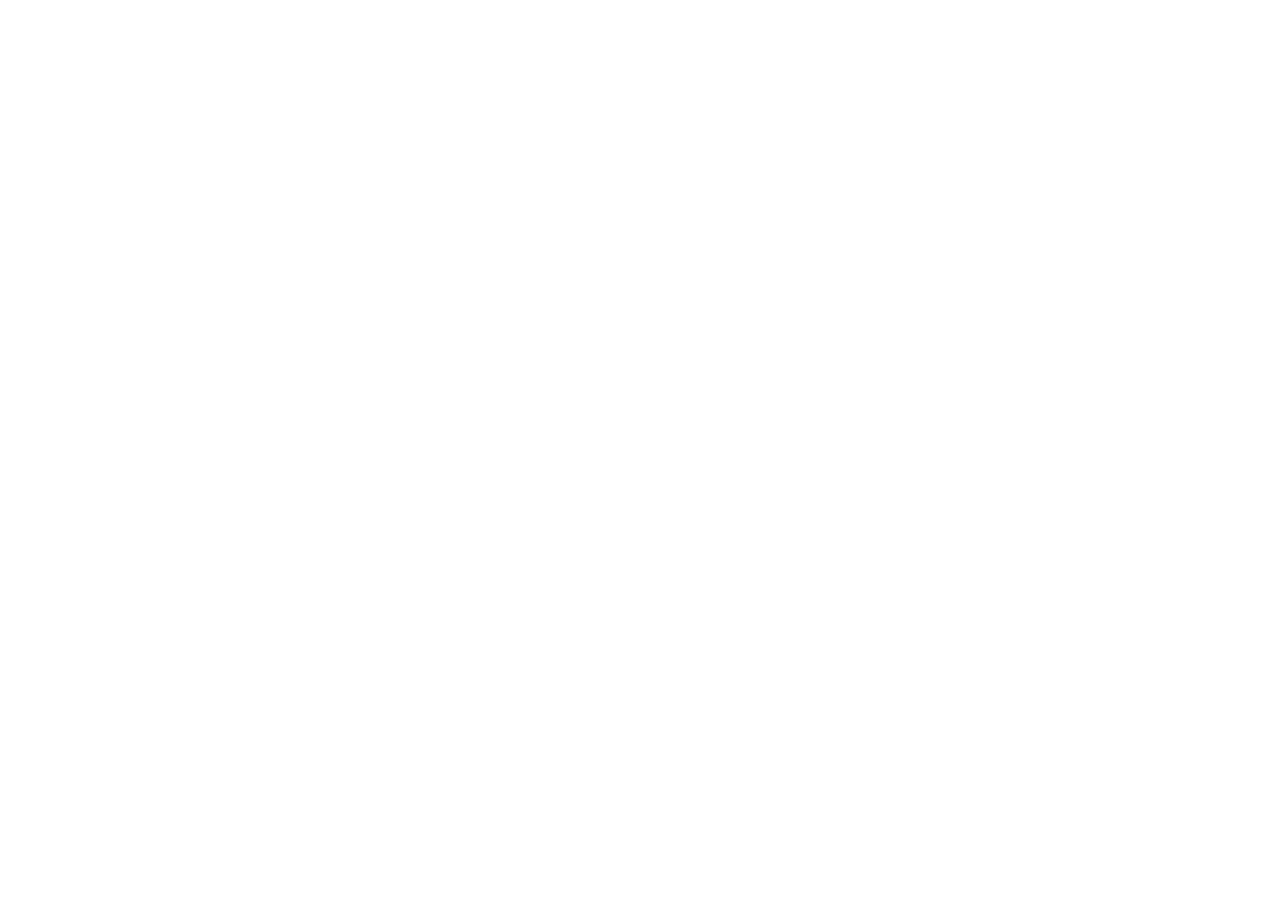
==== login.html @ 8f9b2f7a "init project" ====
<!DOCTYPE html>
<html lang="en">
<head>
    <meta charset="UTF-8">
    <meta http-equiv="X-UA-Compatible" content="IE=edge">
    <meta name="viewport" content="width=device-width, initial-scale=1.0">
    <title>Document</title>
</head>
<body>
    
</body>
</html>
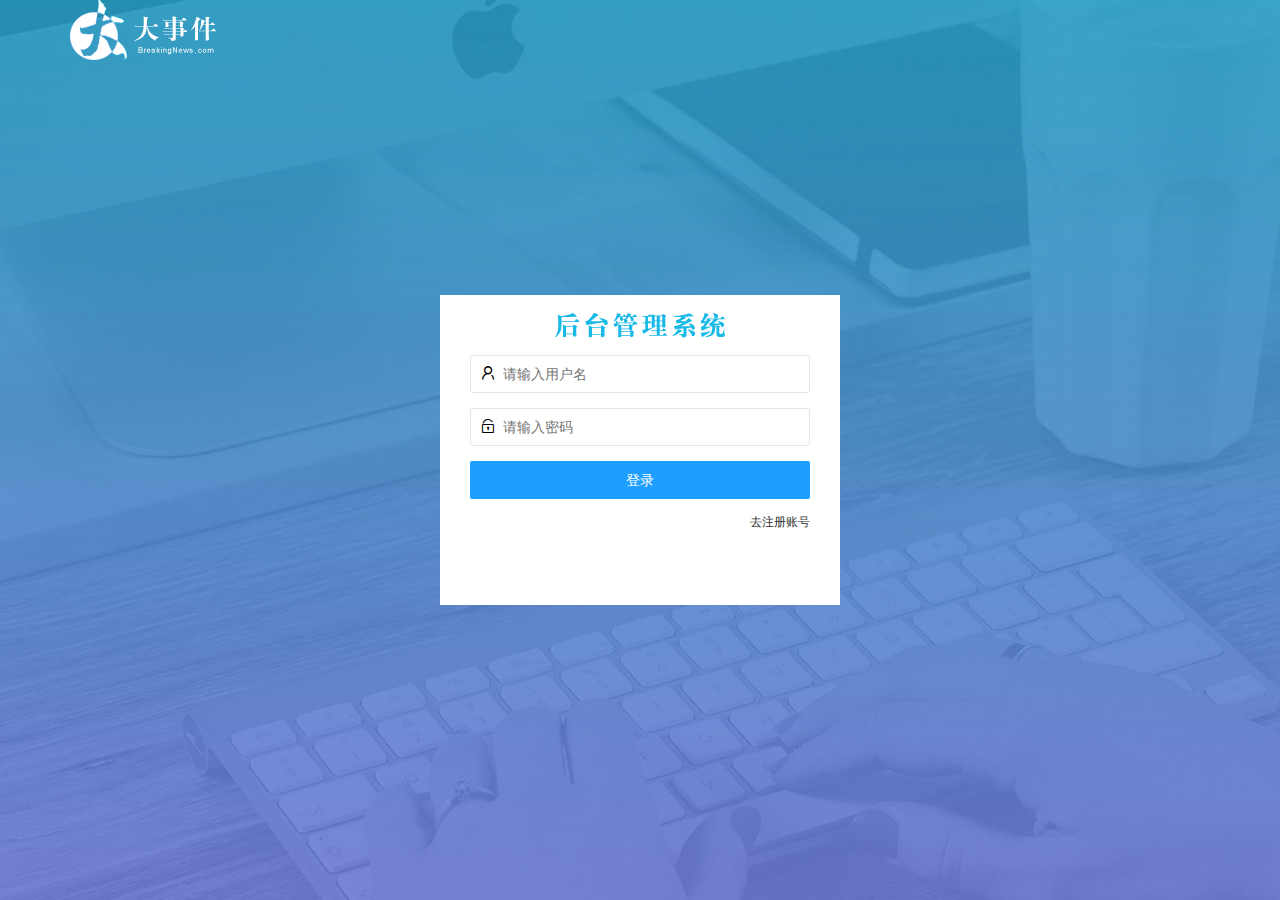
==== commit 454266f5: "完成了登录和注册功能的开发" ====
--- a/login.html
+++ b/login.html
@@ -4,9 +4,84 @@
     <meta charset="UTF-8">
     <meta http-equiv="X-UA-Compatible" content="IE=edge">
     <meta name="viewport" content="width=device-width, initial-scale=1.0">
-    <title>Document</title>
+    <title>大事件-登录/注册</title>
+    <!-- 导入 leyui 样式 -->
+    <link rel="stylesheet" href="./assets/lib/layui/css/layui.css">
+    <!-- 导入自己的样式 -->
+    <link rel="stylesheet" href="./assets/css/login.css">
 </head>
 <body>
-    
+    <!-- 头部的 logo 区域  -->
+    <div class="layui-main">
+        <img src="./assets/images/logo.png" alt="">
+    </div>
+
+    <!-- 登录注册区域 -->
+    <div class="loginAddRegBox">
+        <div class="title-box"></div>
+         <!-- 登录的 div -->
+         <div class="login-box">
+            <!-- 登录的表单 -->   
+            <form class="layui-form" id="form_login">
+                <!-- 用户名 -->
+                <div class="layui-form-item">
+                    <i class="layui-icon layui-icon-username"></i>
+                    <input type="text" name="username" required  lay-verify="required" placeholder="请输入用户名" autocomplete="off" class="layui-input">
+                </div>
+                <!-- 密码 -->
+                <div class="layui-form-item">
+                    <i class="layui-icon layui-icon-password"></i>
+                    <input type="password" name="password" required  lay-verify="required|pwd" placeholder="请输入密码" autocomplete="off" class="layui-input">
+                </div>
+                <!-- 提交按钮 -->
+                <!-- 注意：表单提交按钮和普通按钮的区别就是 lay-submit 这个属性-->
+                <div class="layui-form-item">
+                    <button class="layui-btn layui-btn-fluid layui-btn-normal" lay-submit>登录</button>
+                </div>
+                <div class="layui-form-item links">
+                    <a href="javascript:;"  id="link_reg">去注册账号</a>
+                </div>
+            </form>    
+        </div>
+        <!-- 注册的 div -->
+        <div class="reg-box">
+            <!-- 注册的表单 -->
+            <form class="layui-form" id="form_reg">
+                <!-- 用户名 -->
+                <div class="layui-form-item">
+                    <i class="layui-icon layui-icon-username"></i>
+                    <input type="text" name="username" required  lay-verify="required" placeholder="请输入用户名" autocomplete="off" class="layui-input">
+                </div>
+                <!-- 密码 -->
+                <div class="layui-form-item">
+                    <i class="layui-icon layui-icon-password"></i>
+                    <input type="password" name="password" required  lay-verify="required|pwd" placeholder="请输入密码" autocomplete="off" class="layui-input">
+                </div>
+                <!-- 密码确认 -->
+                <div class="layui-form-item">
+                    <i class="layui-icon layui-icon-password"></i>
+                    <input type="password" name="repassword" required  lay-verify="required|pwd|repwd" placeholder="再次输入密码" autocomplete="off" class="layui-input">
+                </div>
+                <!-- 提交按钮 -->
+                <!-- 注意：表单提交按钮和普通按钮的区别就是 lay-submit 这个属性-->
+                <div class="layui-form-item">
+                    <button class="layui-btn layui-btn-fluid layui-btn-normal" lay-submit>注册</button>
+                </div>
+                <div class="layui-form-item links">
+                    <a href="javascript:;"  id="link_login">去登录</a>
+                </div>
+            </form>    
+            
+        </div>
+    </div>
+
+    <!-- 导入 layui 的 js 样式 -->
+    <script src="./assets/lib/layui/layui.all.js"></script>
+    <!-- 导入 jQuery 样式 -->
+    <script src="./assets/lib/jquery.js"></script>
+    <!-- 导入自己封装的 baseApi.js  -->
+    <script src="./assets/js/baseApi.js"></script>
+    <!-- 导入自己的样式 -->
+    <script src="./assets/js/login.js"></script>
 </body>
 </html>--- a/assets/lib/layui/css/layui.css
+++ b/assets/lib/layui/css/layui.css
@@ -0,0 +1,2 @@
+/** layui-v2.5.5 MIT License By https://www.layui.com */
+ .layui-inline,img{display:inline-block;vertical-align:middle}h1,h2,h3,h4,h5,h6{font-weight:400}.layui-edge,.layui-header,.layui-inline,.layui-main{position:relative}.layui-body,.layui-edge,.layui-elip{overflow:hidden}.layui-btn,.layui-edge,.layui-inline,img{vertical-align:middle}.layui-btn,.layui-disabled,.layui-icon,.layui-unselect{-moz-user-select:none;-webkit-user-select:none;-ms-user-select:none}.layui-elip,.layui-form-checkbox span,.layui-form-pane .layui-form-label{text-overflow:ellipsis;white-space:nowrap}.layui-breadcrumb,.layui-tree-btnGroup{visibility:hidden}blockquote,body,button,dd,div,dl,dt,form,h1,h2,h3,h4,h5,h6,input,li,ol,p,pre,td,textarea,th,ul{margin:0;padding:0;-webkit-tap-highlight-color:rgba(0,0,0,0)}a:active,a:hover{outline:0}img{border:none}li{list-style:none}table{border-collapse:collapse;border-spacing:0}h4,h5,h6{font-size:100%}button,input,optgroup,option,select,textarea{font-family:inherit;font-size:inherit;font-style:inherit;font-weight:inherit;outline:0}pre{white-space:pre-wrap;white-space:-moz-pre-wrap;white-space:-pre-wrap;white-space:-o-pre-wrap;word-wrap:break-word}body{line-height:24px;font:14px Helvetica Neue,Helvetica,PingFang SC,Tahoma,Arial,sans-serif}hr{height:1px;margin:10px 0;border:0;clear:both}a{color:#333;text-decoration:none}a:hover{color:#777}a cite{font-style:normal;*cursor:pointer}.layui-border-box,.layui-border-box *{box-sizing:border-box}.layui-box,.layui-box *{box-sizing:content-box}.layui-clear{clear:both;*zoom:1}.layui-clear:after{content:'\20';clear:both;*zoom:1;display:block;height:0}.layui-inline{*display:inline;*zoom:1}.layui-edge{display:inline-block;width:0;height:0;border-width:6px;border-style:dashed;border-color:transparent}.layui-edge-top{top:-4px;border-bottom-color:#999;border-bottom-style:solid}.layui-edge-right{border-left-color:#999;border-left-style:solid}.layui-edge-bottom{top:2px;border-top-color:#999;border-top-style:solid}.layui-edge-left{border-right-color:#999;border-right-style:solid}.layui-disabled,.layui-disabled:hover{color:#d2d2d2!important;cursor:not-allowed!important}.layui-circle{border-radius:100%}.layui-show{display:block!important}.layui-hide{display:none!important}@font-face{font-family:layui-icon;src:url(../font/iconfont.eot?v=250);src:url(../font/iconfont.eot?v=250#iefix) format('embedded-opentype'),url(../font/iconfont.woff2?v=250) format('woff2'),url(../font/iconfont.woff?v=250) format('woff'),url(../font/iconfont.ttf?v=250) format('truetype'),url(../font/iconfont.svg?v=250#layui-icon) format('svg')}.layui-icon{font-family:layui-icon!important;font-size:16px;font-style:normal;-webkit-font-smoothing:antialiased;-moz-osx-font-smoothing:grayscale}.layui-icon-reply-fill:before{content:"\e611"}.layui-icon-set-fill:before{content:"\e614"}.layui-icon-menu-fill:before{content:"\e60f"}.layui-icon-search:before{content:"\e615"}.layui-icon-share:before{content:"\e641"}.layui-icon-set-sm:before{content:"\e620"}.layui-icon-engine:before{content:"\e628"}.layui-icon-close:before{content:"\1006"}.layui-icon-close-fill:before{content:"\1007"}.layui-icon-chart-screen:before{content:"\e629"}.layui-icon-star:before{content:"\e600"}.layui-icon-circle-dot:before{content:"\e617"}.layui-icon-chat:before{content:"\e606"}.layui-icon-release:before{content:"\e609"}.layui-icon-list:before{content:"\e60a"}.layui-icon-chart:before{content:"\e62c"}.layui-icon-ok-circle:before{content:"\1005"}.layui-icon-layim-theme:before{content:"\e61b"}.layui-icon-table:before{content:"\e62d"}.layui-icon-right:before{content:"\e602"}.layui-icon-left:before{content:"\e603"}.layui-icon-cart-simple:before{content:"\e698"}.layui-icon-face-cry:before{content:"\e69c"}.layui-icon-face-smile:before{content:"\e6af"}.layui-icon-survey:before{content:"\e6b2"}.layui-icon-tree:before{content:"\e62e"}.layui-icon-upload-circle:before{content:"\e62f"}.layui-icon-add-circle:before{content:"\e61f"}.layui-icon-download-circle:before{content:"\e601"}.layui-icon-templeate-1:before{content:"\e630"}.layui-icon-util:before{content:"\e631"}.layui-icon-face-surprised:before{content:"\e664"}.layui-icon-edit:before{content:"\e642"}.layui-icon-speaker:before{content:"\e645"}.layui-icon-down:before{content:"\e61a"}.layui-icon-file:before{content:"\e621"}.layui-icon-layouts:before{content:"\e632"}.layui-icon-rate-half:before{content:"\e6c9"}.layui-icon-add-circle-fine:before{content:"\e608"}.layui-icon-prev-circle:before{content:"\e633"}.layui-icon-read:before{content:"\e705"}.layui-icon-404:before{content:"\e61c"}.layui-icon-carousel:before{content:"\e634"}.layui-icon-help:before{content:"\e607"}.layui-icon-code-circle:before{content:"\e635"}.layui-icon-water:before{content:"\e636"}.layui-icon-username:before{content:"\e66f"}.layui-icon-find-fill:before{content:"\e670"}.layui-icon-about:before{content:"\e60b"}.layui-icon-location:before{content:"\e715"}.layui-icon-up:before{content:"\e619"}.layui-icon-pause:before{content:"\e651"}.layui-icon-date:before{content:"\e637"}.layui-icon-layim-uploadfile:before{content:"\e61d"}.layui-icon-delete:before{content:"\e640"}.layui-icon-play:before{content:"\e652"}.layui-icon-top:before{content:"\e604"}.layui-icon-friends:before{content:"\e612"}.layui-icon-refresh-3:before{content:"\e9aa"}.layui-icon-ok:before{content:"\e605"}.layui-icon-layer:before{content:"\e638"}.layui-icon-face-smile-fine:before{content:"\e60c"}.layui-icon-dollar:before{content:"\e659"}.layui-icon-group:before{content:"\e613"}.layui-icon-layim-download:before{content:"\e61e"}.layui-icon-picture-fine:before{content:"\e60d"}.layui-icon-link:before{content:"\e64c"}.layui-icon-diamond:before{content:"\e735"}.layui-icon-log:before{content:"\e60e"}.layui-icon-rate-solid:before{content:"\e67a"}.layui-icon-fonts-del:before{content:"\e64f"}.layui-icon-unlink:before{content:"\e64d"}.layui-icon-fonts-clear:before{content:"\e639"}.layui-icon-triangle-r:before{content:"\e623"}.layui-icon-circle:before{content:"\e63f"}.layui-icon-radio:before{content:"\e643"}.layui-icon-align-center:before{content:"\e647"}.layui-icon-align-right:before{content:"\e648"}.layui-icon-align-left:before{content:"\e649"}.layui-icon-loading-1:before{content:"\e63e"}.layui-icon-return:before{content:"\e65c"}.layui-icon-fonts-strong:before{content:"\e62b"}.layui-icon-upload:before{content:"\e67c"}.layui-icon-dialogue:before{content:"\e63a"}.layui-icon-video:before{content:"\e6ed"}.layui-icon-headset:before{content:"\e6fc"}.layui-icon-cellphone-fine:before{content:"\e63b"}.layui-icon-add-1:before{content:"\e654"}.layui-icon-face-smile-b:before{content:"\e650"}.layui-icon-fonts-html:before{content:"\e64b"}.layui-icon-form:before{content:"\e63c"}.layui-icon-cart:before{content:"\e657"}.layui-icon-camera-fill:before{content:"\e65d"}.layui-icon-tabs:before{content:"\e62a"}.layui-icon-fonts-code:before{content:"\e64e"}.layui-icon-fire:before{content:"\e756"}.layui-icon-set:before{content:"\e716"}.layui-icon-fonts-u:before{content:"\e646"}.layui-icon-triangle-d:before{content:"\e625"}.layui-icon-tips:before{content:"\e702"}.layui-icon-picture:before{content:"\e64a"}.layui-icon-more-vertical:before{content:"\e671"}.layui-icon-flag:before{content:"\e66c"}.layui-icon-loading:before{content:"\e63d"}.layui-icon-fonts-i:before{content:"\e644"}.layui-icon-refresh-1:before{content:"\e666"}.layui-icon-rmb:before{content:"\e65e"}.layui-icon-home:before{content:"\e68e"}.layui-icon-user:before{content:"\e770"}.layui-icon-notice:before{content:"\e667"}.layui-icon-login-weibo:before{content:"\e675"}.layui-icon-voice:before{content:"\e688"}.layui-icon-upload-drag:before{content:"\e681"}.layui-icon-login-qq:before{content:"\e676"}.layui-icon-snowflake:before{content:"\e6b1"}.layui-icon-file-b:before{content:"\e655"}.layui-icon-template:before{content:"\e663"}.layui-icon-auz:before{content:"\e672"}.layui-icon-console:before{content:"\e665"}.layui-icon-app:before{content:"\e653"}.layui-icon-prev:before{content:"\e65a"}.layui-icon-website:before{content:"\e7ae"}.layui-icon-next:before{content:"\e65b"}.layui-icon-component:before{content:"\e857"}.layui-icon-more:before{content:"\e65f"}.layui-icon-login-wechat:before{content:"\e677"}.layui-icon-shrink-right:before{content:"\e668"}.layui-icon-spread-left:before{content:"\e66b"}.layui-icon-camera:before{content:"\e660"}.layui-icon-note:before{content:"\e66e"}.layui-icon-refresh:before{content:"\e669"}.layui-icon-female:before{content:"\e661"}.layui-icon-male:before{content:"\e662"}.layui-icon-password:before{content:"\e673"}.layui-icon-senior:before{content:"\e674"}.layui-icon-theme:before{content:"\e66a"}.layui-icon-tread:before{content:"\e6c5"}.layui-icon-praise:before{content:"\e6c6"}.layui-icon-star-fill:before{content:"\e658"}.layui-icon-rate:before{content:"\e67b"}.layui-icon-template-1:before{content:"\e656"}.layui-icon-vercode:before{content:"\e679"}.layui-icon-cellphone:before{content:"\e678"}.layui-icon-screen-full:before{content:"\e622"}.layui-icon-screen-restore:before{content:"\e758"}.layui-icon-cols:before{content:"\e610"}.layui-icon-export:before{content:"\e67d"}.layui-icon-print:before{content:"\e66d"}.layui-icon-slider:before{content:"\e714"}.layui-icon-addition:before{content:"\e624"}.layui-icon-subtraction:before{content:"\e67e"}.layui-icon-service:before{content:"\e626"}.layui-icon-transfer:before{content:"\e691"}.layui-main{width:1140px;margin:0 auto}.layui-header{z-index:1000;height:60px}.layui-header a:hover{transition:all .5s;-webkit-transition:all .5s}.layui-side{position:fixed;left:0;top:0;bottom:0;z-index:999;width:200px;overflow-x:hidden}.layui-side-scroll{position:relative;width:220px;height:100%;overflow-x:hidden}.layui-body{position:absolute;left:200px;right:0;top:0;bottom:0;z-index:998;width:auto;overflow-y:auto;box-sizing:border-box}.layui-layout-body{overflow:hidden}.layui-layout-admin .layui-header{background-color:#23262E}.layui-layout-admin .layui-side{top:60px;width:200px;overflow-x:hidden}.layui-layout-admin .layui-body{position:fixed;top:60px;bottom:44px}.layui-layout-admin .layui-main{width:auto;margin:0 15px}.layui-layout-admin .layui-footer{position:fixed;left:200px;right:0;bottom:0;height:44px;line-height:44px;padding:0 15px;background-color:#eee}.layui-layout-admin .layui-logo{position:absolute;left:0;top:0;width:200px;height:100%;line-height:60px;text-align:center;color:#009688;font-size:16px}.layui-layout-admin .layui-header .layui-nav{background:0 0}.layui-layout-left{position:absolute!important;left:200px;top:0}.layui-layout-right{position:absolute!important;right:0;top:0}.layui-container{position:relative;margin:0 auto;padding:0 15px;box-sizing:border-box}.layui-fluid{position:relative;margin:0 auto;padding:0 15px}.layui-row:after,.layui-row:before{content:'';display:block;clear:both}.layui-col-lg1,.layui-col-lg10,.layui-col-lg11,.layui-col-lg12,.layui-col-lg2,.layui-col-lg3,.layui-col-lg4,.layui-col-lg5,.layui-col-lg6,.layui-col-lg7,.layui-col-lg8,.layui-col-lg9,.layui-col-md1,.layui-col-md10,.layui-col-md11,.layui-col-md12,.layui-col-md2,.layui-col-md3,.layui-col-md4,.layui-col-md5,.layui-col-md6,.layui-col-md7,.layui-col-md8,.layui-col-md9,.layui-col-sm1,.layui-col-sm10,.layui-col-sm11,.layui-col-sm12,.layui-col-sm2,.layui-col-sm3,.layui-col-sm4,.layui-col-sm5,.layui-col-sm6,.layui-col-sm7,.layui-col-sm8,.layui-col-sm9,.layui-col-xs1,.layui-col-xs10,.layui-col-xs11,.layui-col-xs12,.layui-col-xs2,.layui-col-xs3,.layui-col-xs4,.layui-col-xs5,.layui-col-xs6,.layui-col-xs7,.layui-col-xs8,.layui-col-xs9{position:relative;display:block;box-sizing:border-box}.layui-col-xs1,.layui-col-xs10,.layui-col-xs11,.layui-col-xs12,.layui-col-xs2,.layui-col-xs3,.layui-col-xs4,.layui-col-xs5,.layui-col-xs6,.layui-col-xs7,.layui-col-xs8,.layui-col-xs9{float:left}.layui-col-xs1{width:8.33333333%}.layui-col-xs2{width:16.66666667%}.layui-col-xs3{width:25%}.layui-col-xs4{width:33.33333333%}.layui-col-xs5{width:41.66666667%}.layui-col-xs6{width:50%}.layui-col-xs7{width:58.33333333%}.layui-col-xs8{width:66.66666667%}.layui-col-xs9{width:75%}.layui-col-xs10{width:83.33333333%}.layui-col-xs11{width:91.66666667%}.layui-col-xs12{width:100%}.layui-col-xs-offset1{margin-left:8.33333333%}.layui-col-xs-offset2{margin-left:16.66666667%}.layui-col-xs-offset3{margin-left:25%}.layui-col-xs-offset4{margin-left:33.33333333%}.layui-col-xs-offset5{margin-left:41.66666667%}.layui-col-xs-offset6{margin-left:50%}.layui-col-xs-offset7{margin-left:58.33333333%}.layui-col-xs-offset8{margin-left:66.66666667%}.layui-col-xs-offset9{margin-left:75%}.layui-col-xs-offset10{margin-left:83.33333333%}.layui-col-xs-offset11{margin-left:91.66666667%}.layui-col-xs-offset12{margin-left:100%}@media screen and (max-width:768px){.layui-hide-xs{display:none!important}.layui-show-xs-block{display:block!important}.layui-show-xs-inline{display:inline!important}.layui-show-xs-inline-block{display:inline-block!important}}@media screen and (min-width:768px){.layui-container{width:750px}.layui-hide-sm{display:none!important}.layui-show-sm-block{display:block!important}.layui-show-sm-inline{display:inline!important}.layui-show-sm-inline-block{display:inline-block!important}.layui-col-sm1,.layui-col-sm10,.layui-col-sm11,.layui-col-sm12,.layui-col-sm2,.layui-col-sm3,.layui-col-sm4,.layui-col-sm5,.layui-col-sm6,.layui-col-sm7,.layui-col-sm8,.layui-col-sm9{float:left}.layui-col-sm1{width:8.33333333%}.layui-col-sm2{width:16.66666667%}.layui-col-sm3{width:25%}.layui-col-sm4{width:33.33333333%}.layui-col-sm5{width:41.66666667%}.layui-col-sm6{width:50%}.layui-col-sm7{width:58.33333333%}.layui-col-sm8{width:66.66666667%}.layui-col-sm9{width:75%}.layui-col-sm10{width:83.33333333%}.layui-col-sm11{width:91.66666667%}.layui-col-sm12{width:100%}.layui-col-sm-offset1{margin-left:8.33333333%}.layui-col-sm-offset2{margin-left:16.66666667%}.layui-col-sm-offset3{margin-left:25%}.layui-col-sm-offset4{margin-left:33.33333333%}.layui-col-sm-offset5{margin-left:41.66666667%}.layui-col-sm-offset6{margin-left:50%}.layui-col-sm-offset7{margin-left:58.33333333%}.layui-col-sm-offset8{margin-left:66.66666667%}.layui-col-sm-offset9{margin-left:75%}.layui-col-sm-offset10{margin-left:83.33333333%}.layui-col-sm-offset11{margin-left:91.66666667%}.layui-col-sm-offset12{margin-left:100%}}@media screen and (min-width:992px){.layui-container{width:970px}.layui-hide-md{display:none!important}.layui-show-md-block{display:block!important}.layui-show-md-inline{display:inline!important}.layui-show-md-inline-block{display:inline-block!important}.layui-col-md1,.layui-col-md10,.layui-col-md11,.layui-col-md12,.layui-col-md2,.layui-col-md3,.layui-col-md4,.layui-col-md5,.layui-col-md6,.layui-col-md7,.layui-col-md8,.layui-col-md9{float:left}.layui-col-md1{width:8.33333333%}.layui-col-md2{width:16.66666667%}.layui-col-md3{width:25%}.layui-col-md4{width:33.33333333%}.layui-col-md5{width:41.66666667%}.layui-col-md6{width:50%}.layui-col-md7{width:58.33333333%}.layui-col-md8{width:66.66666667%}.layui-col-md9{width:75%}.layui-col-md10{width:83.33333333%}.layui-col-md11{width:91.66666667%}.layui-col-md12{width:100%}.layui-col-md-offset1{margin-left:8.33333333%}.layui-col-md-offset2{margin-left:16.66666667%}.layui-col-md-offset3{margin-left:25%}.layui-col-md-offset4{margin-left:33.33333333%}.layui-col-md-offset5{margin-left:41.66666667%}.layui-col-md-offset6{margin-left:50%}.layui-col-md-offset7{margin-left:58.33333333%}.layui-col-md-offset8{margin-left:66.66666667%}.layui-col-md-offset9{margin-left:75%}.layui-col-md-offset10{margin-left:83.33333333%}.layui-col-md-offset11{margin-left:91.66666667%}.layui-col-md-offset12{margin-left:100%}}@media screen and (min-width:1200px){.layui-container{width:1170px}.layui-hide-lg{display:none!important}.layui-show-lg-block{display:block!important}.layui-show-lg-inline{display:inline!important}.layui-show-lg-inline-block{display:inline-block!important}.layui-col-lg1,.layui-col-lg10,.layui-col-lg11,.layui-col-lg12,.layui-col-lg2,.layui-col-lg3,.layui-col-lg4,.layui-col-lg5,.layui-col-lg6,.layui-col-lg7,.layui-col-lg8,.layui-col-lg9{float:left}.layui-col-lg1{width:8.33333333%}.layui-col-lg2{width:16.66666667%}.layui-col-lg3{width:25%}.layui-col-lg4{width:33.33333333%}.layui-col-lg5{width:41.66666667%}.layui-col-lg6{width:50%}.layui-col-lg7{width:58.33333333%}.layui-col-lg8{width:66.66666667%}.layui-col-lg9{width:75%}.layui-col-lg10{width:83.33333333%}.layui-col-lg11{width:91.66666667%}.layui-col-lg12{width:100%}.layui-col-lg-offset1{margin-left:8.33333333%}.layui-col-lg-offset2{margin-left:16.66666667%}.layui-col-lg-offset3{margin-left:25%}.layui-col-lg-offset4{margin-left:33.33333333%}.layui-col-lg-offset5{margin-left:41.66666667%}.layui-col-lg-offset6{margin-left:50%}.layui-col-lg-offset7{margin-left:58.33333333%}.layui-col-lg-offset8{margin-left:66.66666667%}.layui-col-lg-offset9{margin-left:75%}.layui-col-lg-offset10{margin-left:83.33333333%}.layui-col-lg-offset11{margin-left:91.66666667%}.layui-col-lg-offset12{margin-left:100%}}.layui-col-space1{margin:-.5px}.layui-col-space1>*{padding:.5px}.layui-col-space3{margin:-1.5px}.layui-col-space3>*{padding:1.5px}.layui-col-space5{margin:-2.5px}.layui-col-space5>*{padding:2.5px}.layui-col-space8{margin:-3.5px}.layui-col-space8>*{padding:3.5px}.layui-col-space10{margin:-5px}.layui-col-space10>*{padding:5px}.layui-col-space12{margin:-6px}.layui-col-space12>*{padding:6px}.layui-col-space15{margin:-7.5px}.layui-col-space15>*{padding:7.5px}.layui-col-space18{margin:-9px}.layui-col-space18>*{padding:9px}.layui-col-space20{margin:-10px}.layui-col-space20>*{padding:10px}.layui-col-space22{margin:-11px}.layui-col-space22>*{padding:11px}.layui-col-space25{margin:-12.5px}.layui-col-space25>*{padding:12.5px}.layui-col-space30{margin:-15px}.layui-col-space30>*{padding:15px}.layui-btn,.layui-input,.layui-select,.layui-textarea,.layui-upload-button{outline:0;-webkit-appearance:none;transition:all .3s;-webkit-transition:all .3s;box-sizing:border-box}.layui-elem-quote{margin-bottom:10px;padding:15px;line-height:22px;border-left:5px solid #009688;border-radius:0 2px 2px 0;background-color:#f2f2f2}.layui-quote-nm{border-style:solid;border-width:1px 1px 1px 5px;background:0 0}.layui-elem-field{margin-bottom:10px;padding:0;border-width:1px;border-style:solid}.layui-elem-field legend{margin-left:20px;padding:0 10px;font-size:20px;font-weight:300}.layui-field-title{margin:10px 0 20px;border-width:1px 0 0}.layui-field-box{padding:10px 15px}.layui-field-title .layui-field-box{padding:10px 0}.layui-progress{position:relative;height:6px;border-radius:20px;background-color:#e2e2e2}.layui-progress-bar{position:absolute;left:0;top:0;width:0;max-width:100%;height:6px;border-radius:20px;text-align:right;background-color:#5FB878;transition:all .3s;-webkit-transition:all .3s}.layui-progress-big,.layui-progress-big .layui-progress-bar{height:18px;line-height:18px}.layui-progress-text{position:relative;top:-20px;line-height:18px;font-size:12px;color:#666}.layui-progress-big .layui-progress-text{position:static;padding:0 10px;color:#fff}.layui-collapse{border-width:1px;border-style:solid;border-radius:2px}.layui-colla-content,.layui-colla-item{border-top-width:1px;border-top-style:solid}.layui-colla-item:first-child{border-top:none}.layui-colla-title{position:relative;height:42px;line-height:42px;padding:0 15px 0 35px;color:#333;background-color:#f2f2f2;cursor:pointer;font-size:14px;overflow:hidden}.layui-colla-content{display:none;padding:10px 15px;line-height:22px;color:#666}.layui-colla-icon{position:absolute;left:15px;top:0;font-size:14px}.layui-card{margin-bottom:15px;border-radius:2px;background-color:#fff;box-shadow:0 1px 2px 0 rgba(0,0,0,.05)}.layui-card:last-child{margin-bottom:0}.layui-card-header{position:relative;height:42px;line-height:42px;padding:0 15px;border-bottom:1px solid #f6f6f6;color:#333;border-radius:2px 2px 0 0;font-size:14px}.layui-bg-black,.layui-bg-blue,.layui-bg-cyan,.layui-bg-green,.layui-bg-orange,.layui-bg-red{color:#fff!important}.layui-card-body{position:relative;padding:10px 15px;line-height:24px}.layui-card-body[pad15]{padding:15px}.layui-card-body[pad20]{padding:20px}.layui-card-body .layui-table{margin:5px 0}.layui-card .layui-tab{margin:0}.layui-panel-window{position:relative;padding:15px;border-radius:0;border-top:5px solid #E6E6E6;background-color:#fff}.layui-auxiliar-moving{position:fixed;left:0;right:0;top:0;bottom:0;width:100%;height:100%;background:0 0;z-index:9999999999}.layui-form-label,.layui-form-mid,.layui-form-select,.layui-input-block,.layui-input-inline,.layui-textarea{position:relative}.layui-bg-red{background-color:#FF5722!important}.layui-bg-orange{background-color:#FFB800!important}.layui-bg-green{background-color:#009688!important}.layui-bg-cyan{background-color:#2F4056!important}.layui-bg-blue{background-color:#1E9FFF!important}.layui-bg-black{background-color:#393D49!important}.layui-bg-gray{background-color:#eee!important;color:#666!important}.layui-badge-rim,.layui-colla-content,.layui-colla-item,.layui-collapse,.layui-elem-field,.layui-form-pane .layui-form-item[pane],.layui-form-pane .layui-form-label,.layui-input,.layui-layedit,.layui-layedit-tool,.layui-quote-nm,.layui-select,.layui-tab-bar,.layui-tab-card,.layui-tab-title,.layui-tab-title .layui-this:after,.layui-textarea{border-color:#e6e6e6}.layui-timeline-item:before,hr{background-color:#e6e6e6}.layui-text{line-height:22px;font-size:14px;color:#666}.layui-text h1,.layui-text h2,.layui-text h3{font-weight:500;color:#333}.layui-text h1{font-size:30px}.layui-text h2{font-size:24px}.layui-text h3{font-size:18px}.layui-text a:not(.layui-btn){color:#01AAED}.layui-text a:not(.layui-btn):hover{text-decoration:underline}.layui-text ul{padding:5px 0 5px 15px}.layui-text ul li{margin-top:5px;list-style-type:disc}.layui-text em,.layui-word-aux{color:#999!important;padding:0 5px!important}.layui-btn{display:inline-block;height:38px;line-height:38px;padding:0 18px;background-color:#009688;color:#fff;white-space:nowrap;text-align:center;font-size:14px;border:none;border-radius:2px;cursor:pointer}.layui-btn:hover{opacity:.8;filter:alpha(opacity=80);color:#fff}.layui-btn:active{opacity:1;filter:alpha(opacity=100)}.layui-btn+.layui-btn{margin-left:10px}.layui-btn-container{font-size:0}.layui-btn-container .layui-btn{margin-right:10px;margin-bottom:10px}.layui-btn-container .layui-btn+.layui-btn{margin-left:0}.layui-table .layui-btn-container .layui-btn{margin-bottom:9px}.layui-btn-radius{border-radius:100px}.layui-btn .layui-icon{margin-right:3px;font-size:18px;vertical-align:bottom;vertical-align:middle\9}.layui-btn-primary{border:1px solid #C9C9C9;background-color:#fff;color:#555}.layui-btn-primary:hover{border-color:#009688;color:#333}.layui-btn-normal{background-color:#1E9FFF}.layui-btn-warm{background-color:#FFB800}.layui-btn-danger{background-color:#FF5722}.layui-btn-checked{background-color:#5FB878}.layui-btn-disabled,.layui-btn-disabled:active,.layui-btn-disabled:hover{border:1px solid #e6e6e6;background-color:#FBFBFB;color:#C9C9C9;cursor:not-allowed;opacity:1}.layui-btn-lg{height:44px;line-height:44px;padding:0 25px;font-size:16px}.layui-btn-sm{height:30px;line-height:30px;padding:0 10px;font-size:12px}.layui-btn-sm i{font-size:16px!important}.layui-btn-xs{height:22px;line-height:22px;padding:0 5px;font-size:12px}.layui-btn-xs i{font-size:14px!important}.layui-btn-group{display:inline-block;vertical-align:middle;font-size:0}.layui-btn-group .layui-btn{margin-left:0!important;margin-right:0!important;border-left:1px solid rgba(255,255,255,.5);border-radius:0}.layui-btn-group .layui-btn-primary{border-left:none}.layui-btn-group .layui-btn-primary:hover{border-color:#C9C9C9;color:#009688}.layui-btn-group .layui-btn:first-child{border-left:none;border-radius:2px 0 0 2px}.layui-btn-group .layui-btn-primary:first-child{border-left:1px solid #c9c9c9}.layui-btn-group .layui-btn:last-child{border-radius:0 2px 2px 0}.layui-btn-group .layui-btn+.layui-btn{margin-left:0}.layui-btn-group+.layui-btn-group{margin-left:10px}.layui-btn-fluid{width:100%}.layui-input,.layui-select,.layui-textarea{height:38px;line-height:1.3;line-height:38px\9;border-width:1px;border-style:solid;background-color:#fff;border-radius:2px}.layui-input::-webkit-input-placeholder,.layui-select::-webkit-input-placeholder,.layui-textarea::-webkit-input-placeholder{line-height:1.3}.layui-input,.layui-textarea{display:block;width:100%;padding-left:10px}.layui-input:hover,.layui-textarea:hover{border-color:#D2D2D2!important}.layui-input:focus,.layui-textarea:focus{border-color:#C9C9C9!important}.layui-textarea{min-height:100px;height:auto;line-height:20px;padding:6px 10px;resize:vertical}.layui-select{padding:0 10px}.layui-form input[type=checkbox],.layui-form input[type=radio],.layui-form select{display:none}.layui-form [lay-ignore]{display:initial}.layui-form-item{margin-bottom:15px;clear:both;*zoom:1}.layui-form-item:after{content:'\20';clear:both;*zoom:1;display:block;height:0}.layui-form-label{float:left;display:block;padding:9px 15px;width:80px;font-weight:400;line-height:20px;text-align:right}.layui-form-label-col{display:block;float:none;padding:9px 0;line-height:20px;text-align:left}.layui-form-item .layui-inline{margin-bottom:5px;margin-right:10px}.layui-input-block{margin-left:110px;min-height:36px}.layui-input-inline{display:inline-block;vertical-align:middle}.layui-form-item .layui-input-inline{float:left;width:190px;margin-right:10px}.layui-form-text .layui-input-inline{width:auto}.layui-form-mid{float:left;display:block;padding:9px 0!important;line-height:20px;margin-right:10px}.layui-form-danger+.layui-form-select .layui-input,.layui-form-danger:focus{border-color:#FF5722!important}.layui-form-select .layui-input{padding-right:30px;cursor:pointer}.layui-form-select .layui-edge{position:absolute;right:10px;top:50%;margin-top:-3px;cursor:pointer;border-width:6px;border-top-color:#c2c2c2;border-top-style:solid;transition:all .3s;-webkit-transition:all .3s}.layui-form-select dl{display:none;position:absolute;left:0;top:42px;padding:5px 0;z-index:899;min-width:100%;border:1px solid #d2d2d2;max-height:300px;overflow-y:auto;background-color:#fff;border-radius:2px;box-shadow:0 2px 4px rgba(0,0,0,.12);box-sizing:border-box}.layui-form-select dl dd,.layui-form-select dl dt{padding:0 10px;line-height:36px;white-space:nowrap;overflow:hidden;text-overflow:ellipsis}.layui-form-select dl dt{font-size:12px;color:#999}.layui-form-select dl dd{cursor:pointer}.layui-form-select dl dd:hover{background-color:#f2f2f2;-webkit-transition:.5s all;transition:.5s all}.layui-form-select .layui-select-group dd{padding-left:20px}.layui-form-select dl dd.layui-select-tips{padding-left:10px!important;color:#999}.layui-form-select dl dd.layui-this{background-color:#5FB878;color:#fff}.layui-form-checkbox,.layui-form-select dl dd.layui-disabled{background-color:#fff}.layui-form-selected dl{display:block}.layui-form-checkbox,.layui-form-checkbox *,.layui-form-switch{display:inline-block;vertical-align:middle}.layui-form-selected .layui-edge{margin-top:-9px;-webkit-transform:rotate(180deg);transform:rotate(180deg);margin-top:-3px\9}:root .layui-form-selected .layui-edge{margin-top:-9px\0/IE9}.layui-form-selectup dl{top:auto;bottom:42px}.layui-select-none{margin:5px 0;text-align:center;color:#999}.layui-select-disabled .layui-disabled{border-color:#eee!important}.layui-select-disabled .layui-edge{border-top-color:#d2d2d2}.layui-form-checkbox{position:relative;height:30px;line-height:30px;margin-right:10px;padding-right:30px;cursor:pointer;font-size:0;-webkit-transition:.1s linear;transition:.1s linear;box-sizing:border-box}.layui-form-checkbox span{padding:0 10px;height:100%;font-size:14px;border-radius:2px 0 0 2px;background-color:#d2d2d2;color:#fff;overflow:hidden}.layui-form-checkbox:hover span{background-color:#c2c2c2}.layui-form-checkbox i{position:absolute;right:0;top:0;width:30px;height:28px;border:1px solid #d2d2d2;border-left:none;border-radius:0 2px 2px 0;color:#fff;font-size:20px;text-align:center}.layui-form-checkbox:hover i{border-color:#c2c2c2;color:#c2c2c2}.layui-form-checked,.layui-form-checked:hover{border-color:#5FB878}.layui-form-checked span,.layui-form-checked:hover span{background-color:#5FB878}.layui-form-checked i,.layui-form-checked:hover i{color:#5FB878}.layui-form-item .layui-form-checkbox{margin-top:4px}.layui-form-checkbox[lay-skin=primary]{height:auto!important;line-height:normal!important;min-width:18px;min-height:18px;border:none!important;margin-right:0;padding-left:28px;padding-right:0;background:0 0}.layui-form-checkbox[lay-skin=primary] span{padding-left:0;padding-right:15px;line-height:18px;background:0 0;color:#666}.layui-form-checkbox[lay-skin=primary] i{right:auto;left:0;width:16px;height:16px;line-height:16px;border:1px solid #d2d2d2;font-size:12px;border-radius:2px;background-color:#fff;-webkit-transition:.1s linear;transition:.1s linear}.layui-form-checkbox[lay-skin=primary]:hover i{border-color:#5FB878;color:#fff}.layui-form-checked[lay-skin=primary] i{border-color:#5FB878!important;background-color:#5FB878;color:#fff}.layui-checkbox-disbaled[lay-skin=primary] span{background:0 0!important;color:#c2c2c2}.layui-checkbox-disbaled[lay-skin=primary]:hover i{border-color:#d2d2d2}.layui-form-item .layui-form-checkbox[lay-skin=primary]{margin-top:10px}.layui-form-switch{position:relative;height:22px;line-height:22px;min-width:35px;padding:0 5px;margin-top:8px;border:1px solid #d2d2d2;border-radius:20px;cursor:pointer;background-color:#fff;-webkit-transition:.1s linear;transition:.1s linear}.layui-form-switch i{position:absolute;left:5px;top:3px;width:16px;height:16px;border-radius:20px;background-color:#d2d2d2;-webkit-transition:.1s linear;transition:.1s linear}.layui-form-switch em{position:relative;top:0;width:25px;margin-left:21px;padding:0!important;text-align:center!important;color:#999!important;font-style:normal!important;font-size:12px}.layui-form-onswitch{border-color:#5FB878;background-color:#5FB878}.layui-checkbox-disbaled,.layui-checkbox-disbaled i{border-color:#e2e2e2!important}.layui-form-onswitch i{left:100%;margin-left:-21px;background-color:#fff}.layui-form-onswitch em{margin-left:5px;margin-right:21px;color:#fff!important}.layui-checkbox-disbaled span{background-color:#e2e2e2!important}.layui-checkbox-disbaled:hover i{color:#fff!important}[lay-radio]{display:none}.layui-form-radio,.layui-form-radio *{display:inline-block;vertical-align:middle}.layui-form-radio{line-height:28px;margin:6px 10px 0 0;padding-right:10px;cursor:pointer;font-size:0}.layui-form-radio *{font-size:14px}.layui-form-radio>i{margin-right:8px;font-size:22px;color:#c2c2c2}.layui-form-radio>i:hover,.layui-form-radioed>i{color:#5FB878}.layui-radio-disbaled>i{color:#e2e2e2!important}.layui-form-pane .layui-form-label{width:110px;padding:8px 15px;height:38px;line-height:20px;border-width:1px;border-style:solid;border-radius:2px 0 0 2px;text-align:center;background-color:#FBFBFB;overflow:hidden;box-sizing:border-box}.layui-form-pane .layui-input-inline{margin-left:-1px}.layui-form-pane .layui-input-block{margin-left:110px;left:-1px}.layui-form-pane .layui-input{border-radius:0 2px 2px 0}.layui-form-pane .layui-form-text .layui-form-label{float:none;width:100%;border-radius:2px;box-sizing:border-box;text-align:left}.layui-form-pane .layui-form-text .layui-input-inline{display:block;margin:0;top:-1px;clear:both}.layui-form-pane .layui-form-text .layui-input-block{margin:0;left:0;top:-1px}.layui-form-pane .layui-form-text .layui-textarea{min-height:100px;border-radius:0 0 2px 2px}.layui-form-pane .layui-form-checkbox{margin:4px 0 4px 10px}.layui-form-pane .layui-form-radio,.layui-form-pane .layui-form-switch{margin-top:6px;margin-left:10px}.layui-form-pane .layui-form-item[pane]{position:relative;border-width:1px;border-style:solid}.layui-form-pane .layui-form-item[pane] .layui-form-label{position:absolute;left:0;top:0;height:100%;border-width:0 1px 0 0}.layui-form-pane .layui-form-item[pane] .layui-input-inline{margin-left:110px}@media screen and (max-width:450px){.layui-form-item .layui-form-label{text-overflow:ellipsis;overflow:hidden;white-space:nowrap}.layui-form-item .layui-inline{display:block;margin-right:0;margin-bottom:20px;clear:both}.layui-form-item .layui-inline:after{content:'\20';clear:both;display:block;height:0}.layui-form-item .layui-input-inline{display:block;float:none;left:-3px;width:auto;margin:0 0 10px 112px}.layui-form-item .layui-input-inline+.layui-form-mid{margin-left:110px;top:-5px;padding:0}.layui-form-item .layui-form-checkbox{margin-right:5px;margin-bottom:5px}}.layui-layedit{border-width:1px;border-style:solid;border-radius:2px}.layui-layedit-tool{padding:3px 5px;border-bottom-width:1px;border-bottom-style:solid;font-size:0}.layedit-tool-fixed{position:fixed;top:0;border-top:1px solid #e2e2e2}.layui-layedit-tool .layedit-tool-mid,.layui-layedit-tool .layui-icon{display:inline-block;vertical-align:middle;text-align:center;font-size:14px}.layui-layedit-tool .layui-icon{position:relative;width:32px;height:30px;line-height:30px;margin:3px 5px;color:#777;cursor:pointer;border-radius:2px}.layui-layedit-tool .layui-icon:hover{color:#393D49}.layui-layedit-tool .layui-icon:active{color:#000}.layui-layedit-tool .layedit-tool-active{background-color:#e2e2e2;color:#000}.layui-layedit-tool .layui-disabled,.layui-layedit-tool .layui-disabled:hover{color:#d2d2d2;cursor:not-allowed}.layui-layedit-tool .layedit-tool-mid{width:1px;height:18px;margin:0 10px;background-color:#d2d2d2}.layedit-tool-html{width:50px!important;font-size:30px!important}.layedit-tool-b,.layedit-tool-code,.layedit-tool-help{font-size:16px!important}.layedit-tool-d,.layedit-tool-face,.layedit-tool-image,.layedit-tool-unlink{font-size:18px!important}.layedit-tool-image input{position:absolute;font-size:0;left:0;top:0;width:100%;height:100%;opacity:.01;filter:Alpha(opacity=1);cursor:pointer}.layui-layedit-iframe iframe{display:block;width:100%}#LAY_layedit_code{overflow:hidden}.layui-laypage{display:inline-block;*display:inline;*zoom:1;vertical-align:middle;margin:10px 0;font-size:0}.layui-laypage>a:first-child,.layui-laypage>a:first-child em{border-radius:2px 0 0 2px}.layui-laypage>a:last-child,.layui-laypage>a:last-child em{border-radius:0 2px 2px 0}.layui-laypage>:first-child{margin-left:0!important}.layui-laypage>:last-child{margin-right:0!important}.layui-laypage a,.layui-laypage button,.layui-laypage input,.layui-laypage select,.layui-laypage span{border:1px solid #e2e2e2}.layui-laypage a,.layui-laypage span{display:inline-block;*display:inline;*zoom:1;vertical-align:middle;padding:0 15px;height:28px;line-height:28px;margin:0 -1px 5px 0;background-color:#fff;color:#333;font-size:12px}.layui-flow-more a *,.layui-laypage input,.layui-table-view select[lay-ignore]{display:inline-block}.layui-laypage a:hover{color:#009688}.layui-laypage em{font-style:normal}.layui-laypage .layui-laypage-spr{color:#999;font-weight:700}.layui-laypage a{text-decoration:none}.layui-laypage .layui-laypage-curr{position:relative}.layui-laypage .layui-laypage-curr em{position:relative;color:#fff}.layui-laypage .layui-laypage-curr .layui-laypage-em{position:absolute;left:-1px;top:-1px;padding:1px;width:100%;height:100%;background-color:#009688}.layui-laypage-em{border-radius:2px}.layui-laypage-next em,.layui-laypage-prev em{font-family:Sim sun;font-size:16px}.layui-laypage .layui-laypage-count,.layui-laypage .layui-laypage-limits,.layui-laypage .layui-laypage-refresh,.layui-laypage .layui-laypage-skip{margin-left:10px;margin-right:10px;padding:0;border:none}.layui-laypage .layui-laypage-limits,.layui-laypage .layui-laypage-refresh{vertical-align:top}.layui-laypage .layui-laypage-refresh i{font-size:18px;cursor:pointer}.layui-laypage select{height:22px;padding:3px;border-radius:2px;cursor:pointer}.layui-laypage .layui-laypage-skip{height:30px;line-height:30px;color:#999}.layui-laypage button,.layui-laypage input{height:30px;line-height:30px;border-radius:2px;vertical-align:top;background-color:#fff;box-sizing:border-box}.layui-laypage input{width:40px;margin:0 10px;padding:0 3px;text-align:center}.layui-laypage input:focus,.layui-laypage select:focus{border-color:#009688!important}.layui-laypage button{margin-left:10px;padding:0 10px;cursor:pointer}.layui-table,.layui-table-view{margin:10px 0}.layui-flow-more{margin:10px 0;text-align:center;color:#999;font-size:14px}.layui-flow-more a{height:32px;line-height:32px}.layui-flow-more a *{vertical-align:top}.layui-flow-more a cite{padding:0 20px;border-radius:3px;background-color:#eee;color:#333;font-style:normal}.layui-flow-more a cite:hover{opacity:.8}.layui-flow-more a i{font-size:30px;color:#737383}.layui-table{width:100%;background-color:#fff;color:#666}.layui-table tr{transition:all .3s;-webkit-transition:all .3s}.layui-table th{text-align:left;font-weight:400}.layui-table tbody tr:hover,.layui-table thead tr,.layui-table-click,.layui-table-header,.layui-table-hover,.layui-table-mend,.layui-table-patch,.layui-table-tool,.layui-table-total,.layui-table-total tr,.layui-table[lay-even] tr:nth-child(even){background-color:#f2f2f2}.layui-table td,.layui-table th,.layui-table-col-set,.layui-table-fixed-r,.layui-table-grid-down,.layui-table-header,.layui-table-page,.layui-table-tips-main,.layui-table-tool,.layui-table-total,.layui-table-view,.layui-table[lay-skin=line],.layui-table[lay-skin=row]{border-width:1px;border-style:solid;border-color:#e6e6e6}.layui-table td,.layui-table th{position:relative;padding:9px 15px;min-height:20px;line-height:20px;font-size:14px}.layui-table[lay-skin=line] td,.layui-table[lay-skin=line] th{border-width:0 0 1px}.layui-table[lay-skin=row] td,.layui-table[lay-skin=row] th{border-width:0 1px 0 0}.layui-table[lay-skin=nob] td,.layui-table[lay-skin=nob] th{border:none}.layui-table img{max-width:100px}.layui-table[lay-size=lg] td,.layui-table[lay-size=lg] th{padding:15px 30px}.layui-table-view .layui-table[lay-size=lg] .layui-table-cell{height:40px;line-height:40px}.layui-table[lay-size=sm] td,.layui-table[lay-size=sm] th{font-size:12px;padding:5px 10px}.layui-table-view .layui-table[lay-size=sm] .layui-table-cell{height:20px;line-height:20px}.layui-table[lay-data]{display:none}.layui-table-box{position:relative;overflow:hidden}.layui-table-view .layui-table{position:relative;width:auto;margin:0}.layui-table-view .layui-table[lay-skin=line]{border-width:0 1px 0 0}.layui-table-view .layui-table[lay-skin=row]{border-width:0 0 1px}.layui-table-view .layui-table td,.layui-table-view .layui-table th{padding:5px 0;border-top:none;border-left:none}.layui-table-view .layui-table th.layui-unselect .layui-table-cell span{cursor:pointer}.layui-table-view .layui-table td{cursor:default}.layui-table-view .layui-table td[data-edit=text]{cursor:text}.layui-table-view .layui-form-checkbox[lay-skin=primary] i{width:18px;height:18px}.layui-table-view .layui-form-radio{line-height:0;padding:0}.layui-table-view .layui-form-radio>i{margin:0;font-size:20px}.layui-table-init{position:absolute;left:0;top:0;width:100%;height:100%;text-align:center;z-index:110}.layui-table-init .layui-icon{position:absolute;left:50%;top:50%;margin:-15px 0 0 -15px;font-size:30px;color:#c2c2c2}.layui-table-header{border-width:0 0 1px;overflow:hidden}.layui-table-header .layui-table{margin-bottom:-1px}.layui-table-tool .layui-inline[lay-event]{position:relative;width:26px;height:26px;padding:5px;line-height:16px;margin-right:10px;text-align:center;color:#333;border:1px solid #ccc;cursor:pointer;-webkit-transition:.5s all;transition:.5s all}.layui-table-tool .layui-inline[lay-event]:hover{border:1px solid #999}.layui-table-tool-temp{padding-right:120px}.layui-table-tool-self{position:absolute;right:17px;top:10px}.layui-table-tool .layui-table-tool-self .layui-inline[lay-event]{margin:0 0 0 10px}.layui-table-tool-panel{position:absolute;top:29px;left:-1px;padding:5px 0;min-width:150px;min-height:40px;border:1px solid #d2d2d2;text-align:left;overflow-y:auto;background-color:#fff;box-shadow:0 2px 4px rgba(0,0,0,.12)}.layui-table-cell,.layui-table-tool-panel li{overflow:hidden;text-overflow:ellipsis;white-space:nowrap}.layui-table-tool-panel li{padding:0 10px;line-height:30px;-webkit-transition:.5s all;transition:.5s all}.layui-table-tool-panel li .layui-form-checkbox[lay-skin=primary]{width:100%;padding-left:28px}.layui-table-tool-panel li:hover{background-color:#f2f2f2}.layui-table-tool-panel li .layui-form-checkbox[lay-skin=primary] i{position:absolute;left:0;top:0}.layui-table-tool-panel li .layui-form-checkbox[lay-skin=primary] span{padding:0}.layui-table-tool .layui-table-tool-self .layui-table-tool-panel{left:auto;right:-1px}.layui-table-col-set{position:absolute;right:0;top:0;width:20px;height:100%;border-width:0 0 0 1px;background-color:#fff}.layui-table-sort{width:10px;height:20px;margin-left:5px;cursor:pointer!important}.layui-table-sort .layui-edge{position:absolute;left:5px;border-width:5px}.layui-table-sort .layui-table-sort-asc{top:3px;border-top:none;border-bottom-style:solid;border-bottom-color:#b2b2b2}.layui-table-sort .layui-table-sort-asc:hover{border-bottom-color:#666}.layui-table-sort .layui-table-sort-desc{bottom:5px;border-bottom:none;border-top-style:solid;border-top-color:#b2b2b2}.layui-table-sort .layui-table-sort-desc:hover{border-top-color:#666}.layui-table-sort[lay-sort=asc] .layui-table-sort-asc{border-bottom-color:#000}.layui-table-sort[lay-sort=desc] .layui-table-sort-desc{border-top-color:#000}.layui-table-cell{height:28px;line-height:28px;padding:0 15px;position:relative;box-sizing:border-box}.layui-table-cell .layui-form-checkbox[lay-skin=primary]{top:-1px;padding:0}.layui-table-cell .layui-table-link{color:#01AAED}.laytable-cell-checkbox,.laytable-cell-numbers,.laytable-cell-radio,.laytable-cell-space{padding:0;text-align:center}.layui-table-body{position:relative;overflow:auto;margin-right:-1px;margin-bottom:-1px}.layui-table-body .layui-none{line-height:26px;padding:15px;text-align:center;color:#999}.layui-table-fixed{position:absolute;left:0;top:0;z-index:101}.layui-table-fixed .layui-table-body{overflow:hidden}.layui-table-fixed-l{box-shadow:0 -1px 8px rgba(0,0,0,.08)}.layui-table-fixed-r{left:auto;right:-1px;border-width:0 0 0 1px;box-shadow:-1px 0 8px rgba(0,0,0,.08)}.layui-table-fixed-r .layui-table-header{position:relative;overflow:visible}.layui-table-mend{position:absolute;right:-49px;top:0;height:100%;width:50px}.layui-table-tool{position:relative;z-index:890;width:100%;min-height:50px;line-height:30px;padding:10px 15px;border-width:0 0 1px}.layui-table-tool .layui-btn-container{margin-bottom:-10px}.layui-table-page,.layui-table-total{border-width:1px 0 0;margin-bottom:-1px;overflow:hidden}.layui-table-page{position:relative;width:100%;padding:7px 7px 0;height:41px;font-size:12px;white-space:nowrap}.layui-table-page>div{height:26px}.layui-table-page .layui-laypage{margin:0}.layui-table-page .layui-laypage a,.layui-table-page .layui-laypage span{height:26px;line-height:26px;margin-bottom:10px;border:none;background:0 0}.layui-table-page .layui-laypage a,.layui-table-page .layui-laypage span.layui-laypage-curr{padding:0 12px}.layui-table-page .layui-laypage span{margin-left:0;padding:0}.layui-table-page .layui-laypage .layui-laypage-prev{margin-left:-7px!important}.layui-table-page .layui-laypage .layui-laypage-curr .layui-laypage-em{left:0;top:0;padding:0}.layui-table-page .layui-laypage button,.layui-table-page .layui-laypage input{height:26px;line-height:26px}.layui-table-page .layui-laypage input{width:40px}.layui-table-page .layui-laypage button{padding:0 10px}.layui-table-page select{height:18px}.layui-table-patch .layui-table-cell{padding:0;width:30px}.layui-table-edit{position:absolute;left:0;top:0;width:100%;height:100%;padding:0 14px 1px;border-radius:0;box-shadow:1px 1px 20px rgba(0,0,0,.15)}.layui-table-edit:focus{border-color:#5FB878!important}select.layui-table-edit{padding:0 0 0 10px;border-color:#C9C9C9}.layui-table-view .layui-form-checkbox,.layui-table-view .layui-form-radio,.layui-table-view .layui-form-switch{top:0;margin:0;box-sizing:content-box}.layui-table-view .layui-form-checkbox{top:-1px;height:26px;line-height:26px}.layui-table-view .layui-form-checkbox i{height:26px}.layui-table-grid .layui-table-cell{overflow:visible}.layui-table-grid-down{position:absolute;top:0;right:0;width:26px;height:100%;padding:5px 0;border-width:0 0 0 1px;text-align:center;background-color:#fff;color:#999;cursor:pointer}.layui-table-grid-down .layui-icon{position:absolute;top:50%;left:50%;margin:-8px 0 0 -8px}.layui-table-grid-down:hover{background-color:#fbfbfb}body .layui-table-tips .layui-layer-content{background:0 0;padding:0;box-shadow:0 1px 6px rgba(0,0,0,.12)}.layui-table-tips-main{margin:-44px 0 0 -1px;max-height:150px;padding:8px 15px;font-size:14px;overflow-y:scroll;background-color:#fff;color:#666}.layui-table-tips-c{position:absolute;right:-3px;top:-13px;width:20px;height:20px;padding:3px;cursor:pointer;background-color:#666;border-radius:50%;color:#fff}.layui-table-tips-c:hover{background-color:#777}.layui-table-tips-c:before{position:relative;right:-2px}.layui-upload-file{display:none!important;opacity:.01;filter:Alpha(opacity=1)}.layui-upload-drag,.layui-upload-form,.layui-upload-wrap{display:inline-block}.layui-upload-list{margin:10px 0}.layui-upload-choose{padding:0 10px;color:#999}.layui-upload-drag{position:relative;padding:30px;border:1px dashed #e2e2e2;background-color:#fff;text-align:center;cursor:pointer;color:#999}.layui-upload-drag .layui-icon{font-size:50px;color:#009688}.layui-upload-drag[lay-over]{border-color:#009688}.layui-upload-iframe{position:absolute;width:0;height:0;border:0;visibility:hidden}.layui-upload-wrap{position:relative;vertical-align:middle}.layui-upload-wrap .layui-upload-file{display:block!important;position:absolute;left:0;top:0;z-index:10;font-size:100px;width:100%;height:100%;opacity:.01;filter:Alpha(opacity=1);cursor:pointer}.layui-transfer-active,.layui-transfer-box{display:inline-block;vertical-align:middle}.layui-transfer-box,.layui-transfer-header,.layui-transfer-search{border-width:0;border-style:solid;border-color:#e6e6e6}.layui-transfer-box{position:relative;border-width:1px;width:200px;height:360px;border-radius:2px;background-color:#fff}.layui-transfer-box .layui-form-checkbox{width:100%;margin:0!important}.layui-transfer-header{height:38px;line-height:38px;padding:0 10px;border-bottom-width:1px}.layui-transfer-search{position:relative;padding:10px;border-bottom-width:1px}.layui-transfer-search .layui-input{height:32px;padding-left:30px;font-size:12px}.layui-transfer-search .layui-icon-search{position:absolute;left:20px;top:50%;margin-top:-8px;color:#666}.layui-transfer-active{margin:0 15px}.layui-transfer-active .layui-btn{display:block;margin:0;padding:0 15px;background-color:#5FB878;border-color:#5FB878;color:#fff}.layui-transfer-active .layui-btn-disabled{background-color:#FBFBFB;border-color:#e6e6e6;color:#C9C9C9}.layui-transfer-active .layui-btn:first-child{margin-bottom:15px}.layui-transfer-active .layui-btn .layui-icon{margin:0;font-size:14px!important}.layui-transfer-data{padding:5px 0;overflow:auto}.layui-transfer-data li{height:32px;line-height:32px;padding:0 10px}.layui-transfer-data li:hover{background-color:#f2f2f2;transition:.5s all}.layui-transfer-data .layui-none{padding:15px 10px;text-align:center;color:#999}.layui-nav{position:relative;padding:0 20px;background-color:#393D49;color:#fff;border-radius:2px;font-size:0;box-sizing:border-box}.layui-nav *{font-size:14px}.layui-nav .layui-nav-item{position:relative;display:inline-block;*display:inline;*zoom:1;vertical-align:middle;line-height:60px}.layui-nav .layui-nav-item a{display:block;padding:0 20px;color:#fff;color:rgba(255,255,255,.7);transition:all .3s;-webkit-transition:all .3s}.layui-nav .layui-this:after,.layui-nav-bar,.layui-nav-tree .layui-nav-itemed:after{position:absolute;left:0;top:0;width:0;height:5px;background-color:#5FB878;transition:all .2s;-webkit-transition:all .2s}.layui-nav-bar{z-index:1000}.layui-nav .layui-nav-item a:hover,.layui-nav .layui-this a{color:#fff}.layui-nav .layui-this:after{content:'';top:auto;bottom:0;width:100%}.layui-nav-img{width:30px;height:30px;margin-right:10px;border-radius:50%}.layui-nav .layui-nav-more{content:'';width:0;height:0;border-style:solid dashed dashed;border-color:#fff transparent transparent;overflow:hidden;cursor:pointer;transition:all .2s;-webkit-transition:all .2s;position:absolute;top:50%;right:3px;margin-top:-3px;border-width:6px;border-top-color:rgba(255,255,255,.7)}.layui-nav .layui-nav-mored,.layui-nav-itemed>a .layui-nav-more{margin-top:-9px;border-style:dashed dashed solid;border-color:transparent transparent #fff}.layui-nav-child{display:none;position:absolute;left:0;top:65px;min-width:100%;line-height:36px;padding:5px 0;box-shadow:0 2px 4px rgba(0,0,0,.12);border:1px solid #d2d2d2;background-color:#fff;z-index:100;border-radius:2px;white-space:nowrap}.layui-nav .layui-nav-child a{color:#333}.layui-nav .layui-nav-child a:hover{background-color:#f2f2f2;color:#000}.layui-nav-child dd{position:relative}.layui-nav .layui-nav-child dd.layui-this a,.layui-nav-child dd.layui-this{background-color:#5FB878;color:#fff}.layui-nav-child dd.layui-this:after{display:none}.layui-nav-tree{width:200px;padding:0}.layui-nav-tree .layui-nav-item{display:block;width:100%;line-height:45px}.layui-nav-tree .layui-nav-item a{position:relative;height:45px;line-height:45px;text-overflow:ellipsis;overflow:hidden;white-space:nowrap}.layui-nav-tree .layui-nav-item a:hover{background-color:#4E5465}.layui-nav-tree .layui-nav-bar{width:5px;height:0;background-color:#009688}.layui-nav-tree .layui-nav-child dd.layui-this,.layui-nav-tree .layui-nav-child dd.layui-this a,.layui-nav-tree .layui-this,.layui-nav-tree .layui-this>a,.layui-nav-tree .layui-this>a:hover{background-color:#009688;color:#fff}.layui-nav-tree .layui-this:after{display:none}.layui-nav-itemed>a,.layui-nav-tree .layui-nav-title a,.layui-nav-tree .layui-nav-title a:hover{color:#fff!important}.layui-nav-tree .layui-nav-child{position:relative;z-index:0;top:0;border:none;box-shadow:none}.layui-nav-tree .layui-nav-child a{height:40px;line-height:40px;color:#fff;color:rgba(255,255,255,.7)}.layui-nav-tree .layui-nav-child,.layui-nav-tree .layui-nav-child a:hover{background:0 0;color:#fff}.layui-nav-tree .layui-nav-more{right:10px}.layui-nav-itemed>.layui-nav-child{display:block;padding:0;background-color:rgba(0,0,0,.3)!important}.layui-nav-itemed>.layui-nav-child>.layui-this>.layui-nav-child{display:block}.layui-nav-side{position:fixed;top:0;bottom:0;left:0;overflow-x:hidden;z-index:999}.layui-bg-blue .layui-nav-bar,.layui-bg-blue .layui-nav-itemed:after,.layui-bg-blue .layui-this:after{background-color:#93D1FF}.layui-bg-blue .layui-nav-child dd.layui-this{background-color:#1E9FFF}.layui-bg-blue .layui-nav-itemed>a,.layui-nav-tree.layui-bg-blue .layui-nav-title a,.layui-nav-tree.layui-bg-blue .layui-nav-title a:hover{background-color:#007DDB!important}.layui-breadcrumb{font-size:0}.layui-breadcrumb>*{font-size:14px}.layui-breadcrumb a{color:#999!important}.layui-breadcrumb a:hover{color:#5FB878!important}.layui-breadcrumb a cite{color:#666;font-style:normal}.layui-breadcrumb span[lay-separator]{margin:0 10px;color:#999}.layui-tab{margin:10px 0;text-align:left!important}.layui-tab[overflow]>.layui-tab-title{overflow:hidden}.layui-tab-title{position:relative;left:0;height:40px;white-space:nowrap;font-size:0;border-bottom-width:1px;border-bottom-style:solid;transition:all .2s;-webkit-transition:all .2s}.layui-tab-title li{display:inline-block;*display:inline;*zoom:1;vertical-align:middle;font-size:14px;transition:all .2s;-webkit-transition:all .2s;position:relative;line-height:40px;min-width:65px;padding:0 15px;text-align:center;cursor:pointer}.layui-tab-title li a{display:block}.layui-tab-title .layui-this{color:#000}.layui-tab-title .layui-this:after{position:absolute;left:0;top:0;content:'';width:100%;height:41px;border-width:1px;border-style:solid;border-bottom-color:#fff;border-radius:2px 2px 0 0;box-sizing:border-box;pointer-events:none}.layui-tab-bar{position:absolute;right:0;top:0;z-index:10;width:30px;height:39px;line-height:39px;border-width:1px;border-style:solid;border-radius:2px;text-align:center;background-color:#fff;cursor:pointer}.layui-tab-bar .layui-icon{position:relative;display:inline-block;top:3px;transition:all .3s;-webkit-transition:all .3s}.layui-tab-item{display:none}.layui-tab-more{padding-right:30px;height:auto!important;white-space:normal!important}.layui-tab-more li.layui-this:after{border-bottom-color:#e2e2e2;border-radius:2px}.layui-tab-more .layui-tab-bar .layui-icon{top:-2px;top:3px\9;-webkit-transform:rotate(180deg);transform:rotate(180deg)}:root .layui-tab-more .layui-tab-bar .layui-icon{top:-2px\0/IE9}.layui-tab-content{padding:10px}.layui-tab-title li .layui-tab-close{position:relative;display:inline-block;width:18px;height:18px;line-height:20px;margin-left:8px;top:1px;text-align:center;font-size:14px;color:#c2c2c2;transition:all .2s;-webkit-transition:all .2s}.layui-tab-title li .layui-tab-close:hover{border-radius:2px;background-color:#FF5722;color:#fff}.layui-tab-brief>.layui-tab-title .layui-this{color:#009688}.layui-tab-brief>.layui-tab-more li.layui-this:after,.layui-tab-brief>.layui-tab-title .layui-this:after{border:none;border-radius:0;border-bottom:2px solid #5FB878}.layui-tab-brief[overflow]>.layui-tab-title .layui-this:after{top:-1px}.layui-tab-card{border-width:1px;border-style:solid;border-radius:2px;box-shadow:0 2px 5px 0 rgba(0,0,0,.1)}.layui-tab-card>.layui-tab-title{background-color:#f2f2f2}.layui-tab-card>.layui-tab-title li{margin-right:-1px;margin-left:-1px}.layui-tab-card>.layui-tab-title .layui-this{background-color:#fff}.layui-tab-card>.layui-tab-title .layui-this:after{border-top:none;border-width:1px;border-bottom-color:#fff}.layui-tab-card>.layui-tab-title .layui-tab-bar{height:40px;line-height:40px;border-radius:0;border-top:none;border-right:none}.layui-tab-card>.layui-tab-more .layui-this{background:0 0;color:#5FB878}.layui-tab-card>.layui-tab-more .layui-this:after{border:none}.layui-timeline{padding-left:5px}.layui-timeline-item{position:relative;padding-bottom:20px}.layui-timeline-axis{position:absolute;left:-5px;top:0;z-index:10;width:20px;height:20px;line-height:20px;background-color:#fff;color:#5FB878;border-radius:50%;text-align:center;cursor:pointer}.layui-timeline-axis:hover{color:#FF5722}.layui-timeline-item:before{content:'';position:absolute;left:5px;top:0;z-index:0;width:1px;height:100%}.layui-timeline-item:last-child:before{display:none}.layui-timeline-item:first-child:before{display:block}.layui-timeline-content{padding-left:25px}.layui-timeline-title{position:relative;margin-bottom:10px}.layui-badge,.layui-badge-dot,.layui-badge-rim{position:relative;display:inline-block;padding:0 6px;font-size:12px;text-align:center;background-color:#FF5722;color:#fff;border-radius:2px}.layui-badge{height:18px;line-height:18px}.layui-badge-dot{width:8px;height:8px;padding:0;border-radius:50%}.layui-badge-rim{height:18px;line-height:18px;border-width:1px;border-style:solid;background-color:#fff;color:#666}.layui-btn .layui-badge,.layui-btn .layui-badge-dot{margin-left:5px}.layui-nav .layui-badge,.layui-nav .layui-badge-dot{position:absolute;top:50%;margin:-8px 6px 0}.layui-tab-title .layui-badge,.layui-tab-title .layui-badge-dot{left:5px;top:-2px}.layui-carousel{position:relative;left:0;top:0;background-color:#f8f8f8}.layui-carousel>[carousel-item]{position:relative;width:100%;height:100%;overflow:hidden}.layui-carousel>[carousel-item]:before{position:absolute;content:'\e63d';left:50%;top:50%;width:100px;line-height:20px;margin:-10px 0 0 -50px;text-align:center;color:#c2c2c2;font-family:layui-icon!important;font-size:30px;font-style:normal;-webkit-font-smoothing:antialiased;-moz-osx-font-smoothing:grayscale}.layui-carousel>[carousel-item]>*{display:none;position:absolute;left:0;top:0;width:100%;height:100%;background-color:#f8f8f8;transition-duration:.3s;-webkit-transition-duration:.3s}.layui-carousel-updown>*{-webkit-transition:.3s ease-in-out up;transition:.3s ease-in-out up}.layui-carousel-arrow{display:none\9;opacity:0;position:absolute;left:10px;top:50%;margin-top:-18px;width:36px;height:36px;line-height:36px;text-align:center;font-size:20px;border:0;border-radius:50%;background-color:rgba(0,0,0,.2);color:#fff;-webkit-transition-duration:.3s;transition-duration:.3s;cursor:pointer}.layui-carousel-arrow[lay-type=add]{left:auto!important;right:10px}.layui-carousel:hover .layui-carousel-arrow[lay-type=add],.layui-carousel[lay-arrow=always] .layui-carousel-arrow[lay-type=add]{right:20px}.layui-carousel[lay-arrow=always] .layui-carousel-arrow{opacity:1;left:20px}.layui-carousel[lay-arrow=none] .layui-carousel-arrow{display:none}.layui-carousel-arrow:hover,.layui-carousel-ind ul:hover{background-color:rgba(0,0,0,.35)}.layui-carousel:hover .layui-carousel-arrow{display:block\9;opacity:1;left:20px}.layui-carousel-ind{position:relative;top:-35px;width:100%;line-height:0!important;text-align:center;font-size:0}.layui-carousel[lay-indicator=outside]{margin-bottom:30px}.layui-carousel[lay-indicator=outside] .layui-carousel-ind{top:10px}.layui-carousel[lay-indicator=outside] .layui-carousel-ind ul{background-color:rgba(0,0,0,.5)}.layui-carousel[lay-indicator=none] .layui-carousel-ind{display:none}.layui-carousel-ind ul{display:inline-block;padding:5px;background-color:rgba(0,0,0,.2);border-radius:10px;-webkit-transition-duration:.3s;transition-duration:.3s}.layui-carousel-ind li{display:inline-block;width:10px;height:10px;margin:0 3px;font-size:14px;background-color:#e2e2e2;background-color:rgba(255,255,255,.5);border-radius:50%;cursor:pointer;-webkit-transition-duration:.3s;transition-duration:.3s}.layui-carousel-ind li:hover{background-color:rgba(255,255,255,.7)}.layui-carousel-ind li.layui-this{background-color:#fff}.layui-carousel>[carousel-item]>.layui-carousel-next,.layui-carousel>[carousel-item]>.layui-carousel-prev,.layui-carousel>[carousel-item]>.layui-this{display:block}.layui-carousel>[carousel-item]>.layui-this{left:0}.layui-carousel>[carousel-item]>.layui-carousel-prev{left:-100%}.layui-carousel>[carousel-item]>.layui-carousel-next{left:100%}.layui-carousel>[carousel-item]>.layui-carousel-next.layui-carousel-left,.layui-carousel>[carousel-item]>.layui-carousel-prev.layui-carousel-right{left:0}.layui-carousel>[carousel-item]>.layui-this.layui-carousel-left{left:-100%}.layui-carousel>[carousel-item]>.layui-this.layui-carousel-right{left:100%}.layui-carousel[lay-anim=updown] .layui-carousel-arrow{left:50%!important;top:20px;margin:0 0 0 -18px}.layui-carousel[lay-anim=updown]>[carousel-item]>*,.layui-carousel[lay-anim=fade]>[carousel-item]>*{left:0!important}.layui-carousel[lay-anim=updown] .layui-carousel-arrow[lay-type=add]{top:auto!important;bottom:20px}.layui-carousel[lay-anim=updown] .layui-carousel-ind{position:absolute;top:50%;right:20px;width:auto;height:auto}.layui-carousel[lay-anim=updown] .layui-carousel-ind ul{padding:3px 5px}.layui-carousel[lay-anim=updown] .layui-carousel-ind li{display:block;margin:6px 0}.layui-carousel[lay-anim=updown]>[carousel-item]>.layui-this{top:0}.layui-carousel[lay-anim=updown]>[carousel-item]>.layui-carousel-prev{top:-100%}.layui-carousel[lay-anim=updown]>[carousel-item]>.layui-carousel-next{top:100%}.layui-carousel[lay-anim=updown]>[carousel-item]>.layui-carousel-next.layui-carousel-left,.layui-carousel[lay-anim=updown]>[carousel-item]>.layui-carousel-prev.layui-carousel-right{top:0}.layui-carousel[lay-anim=updown]>[carousel-item]>.layui-this.layui-carousel-left{top:-100%}.layui-carousel[lay-anim=updown]>[carousel-item]>.layui-this.layui-carousel-right{top:100%}.layui-carousel[lay-anim=fade]>[carousel-item]>.layui-carousel-next,.layui-carousel[lay-anim=fade]>[carousel-item]>.layui-carousel-prev{opacity:0}.layui-carousel[lay-anim=fade]>[carousel-item]>.layui-carousel-next.layui-carousel-left,.layui-carousel[lay-anim=fade]>[carousel-item]>.layui-carousel-prev.layui-carousel-right{opacity:1}.layui-carousel[lay-anim=fade]>[carousel-item]>.layui-this.layui-carousel-left,.layui-carousel[lay-anim=fade]>[carousel-item]>.layui-this.layui-carousel-right{opacity:0}.layui-fixbar{position:fixed;right:15px;bottom:15px;z-index:999999}.layui-fixbar li{width:50px;height:50px;line-height:50px;margin-bottom:1px;text-align:center;cursor:pointer;font-size:30px;background-color:#9F9F9F;color:#fff;border-radius:2px;opacity:.95}.layui-fixbar li:hover{opacity:.85}.layui-fixbar li:active{opacity:1}.layui-fixbar .layui-fixbar-top{display:none;font-size:40px}body .layui-util-face{border:none;background:0 0}body .layui-util-face .layui-layer-content{padding:0;background-color:#fff;color:#666;box-shadow:none}.layui-util-face .layui-layer-TipsG{display:none}.layui-util-face ul{position:relative;width:372px;padding:10px;border:1px solid #D9D9D9;background-color:#fff;box-shadow:0 0 20px rgba(0,0,0,.2)}.layui-util-face ul li{cursor:pointer;float:left;border:1px solid #e8e8e8;height:22px;width:26px;overflow:hidden;margin:-1px 0 0 -1px;padding:4px 2px;text-align:center}.layui-util-face ul li:hover{position:relative;z-index:2;border:1px solid #eb7350;background:#fff9ec}.layui-code{position:relative;margin:10px 0;padding:15px;line-height:20px;border:1px solid #ddd;border-left-width:6px;background-color:#F2F2F2;color:#333;font-family:Courier New;font-size:12px}.layui-rate,.layui-rate *{display:inline-block;vertical-align:middle}.layui-rate{padding:10px 5px 10px 0;font-size:0}.layui-rate li i.layui-icon{font-size:20px;color:#FFB800;margin-right:5px;transition:all .3s;-webkit-transition:all .3s}.layui-rate li i:hover{cursor:pointer;transform:scale(1.12);-webkit-transform:scale(1.12)}.layui-rate[readonly] li i:hover{cursor:default;transform:scale(1)}.layui-colorpicker{width:26px;height:26px;border:1px solid #e6e6e6;padding:5px;border-radius:2px;line-height:24px;display:inline-block;cursor:pointer;transition:all .3s;-webkit-transition:all .3s}.layui-colorpicker:hover{border-color:#d2d2d2}.layui-colorpicker.layui-colorpicker-lg{width:34px;height:34px;line-height:32px}.layui-colorpicker.layui-colorpicker-sm{width:24px;height:24px;line-height:22px}.layui-colorpicker.layui-colorpicker-xs{width:22px;height:22px;line-height:20px}.layui-colorpicker-trigger-bgcolor{display:block;background:url([data-uri]);border-radius:2px}.layui-colorpicker-trigger-span{display:block;height:100%;box-sizing:border-box;border:1px solid rgba(0,0,0,.15);border-radius:2px;text-align:center}.layui-colorpicker-trigger-i{display:inline-block;color:#FFF;font-size:12px}.layui-colorpicker-trigger-i.layui-icon-close{color:#999}.layui-colorpicker-main{position:absolute;z-index:66666666;width:280px;padding:7px;background:#FFF;border:1px solid #d2d2d2;border-radius:2px;box-shadow:0 2px 4px rgba(0,0,0,.12)}.layui-colorpicker-main-wrapper{height:180px;position:relative}.layui-colorpicker-basis{width:260px;height:100%;position:relative}.layui-colorpicker-basis-white{width:100%;height:100%;position:absolute;top:0;left:0;background:linear-gradient(90deg,#FFF,hsla(0,0%,100%,0))}.layui-colorpicker-basis-black{width:100%;height:100%;position:absolute;top:0;left:0;background:linear-gradient(0deg,#000,transparent)}.layui-colorpicker-basis-cursor{width:10px;height:10px;border:1px solid #FFF;border-radius:50%;position:absolute;top:-3px;right:-3px;cursor:pointer}.layui-colorpicker-side{position:absolute;top:0;right:0;width:12px;height:100%;background:linear-gradient(red,#FF0,#0F0,#0FF,#00F,#F0F,red)}.layui-colorpicker-side-slider{width:100%;height:5px;box-shadow:0 0 1px #888;box-sizing:border-box;background:#FFF;border-radius:1px;border:1px solid #f0f0f0;cursor:pointer;position:absolute;left:0}.layui-colorpicker-main-alpha{display:none;height:12px;margin-top:7px;background:url([data-uri])}.layui-colorpicker-alpha-bgcolor{height:100%;position:relative}.layui-colorpicker-alpha-slider{width:5px;height:100%;box-shadow:0 0 1px #888;box-sizing:border-box;background:#FFF;border-radius:1px;border:1px solid #f0f0f0;cursor:pointer;position:absolute;top:0}.layui-colorpicker-main-pre{padding-top:7px;font-size:0}.layui-colorpicker-pre{width:20px;height:20px;border-radius:2px;display:inline-block;margin-left:6px;margin-bottom:7px;cursor:pointer}.layui-colorpicker-pre:nth-child(11n+1){margin-left:0}.layui-colorpicker-pre-isalpha{background:url([data-uri])}.layui-colorpicker-pre.layui-this{box-shadow:0 0 3px 2px rgba(0,0,0,.15)}.layui-colorpicker-pre>div{height:100%;border-radius:2px}.layui-colorpicker-main-input{text-align:right;padding-top:7px}.layui-colorpicker-main-input .layui-btn-container .layui-btn{margin:0 0 0 10px}.layui-colorpicker-main-input div.layui-inline{float:left;margin-right:10px;font-size:14px}.layui-colorpicker-main-input input.layui-input{width:150px;height:30px;color:#666}.layui-slider{height:4px;background:#e2e2e2;border-radius:3px;position:relative;cursor:pointer}.layui-slider-bar{border-radius:3px;position:absolute;height:100%}.layui-slider-step{position:absolute;top:0;width:4px;height:4px;border-radius:50%;background:#FFF;-webkit-transform:translateX(-50%);transform:translateX(-50%)}.layui-slider-wrap{width:36px;height:36px;position:absolute;top:-16px;-webkit-transform:translateX(-50%);transform:translateX(-50%);z-index:10;text-align:center}.layui-slider-wrap-btn{width:12px;height:12px;border-radius:50%;background:#FFF;display:inline-block;vertical-align:middle;cursor:pointer;transition:.3s}.layui-slider-wrap:after{content:"";height:100%;display:inline-block;vertical-align:middle}.layui-slider-wrap-btn.layui-slider-hover,.layui-slider-wrap-btn:hover{transform:scale(1.2)}.layui-slider-wrap-btn.layui-disabled:hover{transform:scale(1)!important}.layui-slider-tips{position:absolute;top:-42px;z-index:66666666;white-space:nowrap;display:none;-webkit-transform:translateX(-50%);transform:translateX(-50%);color:#FFF;background:#000;border-radius:3px;height:25px;line-height:25px;padding:0 10px}.layui-slider-tips:after{content:'';position:absolute;bottom:-12px;left:50%;margin-left:-6px;width:0;height:0;border-width:6px;border-style:solid;border-color:#000 transparent transparent}.layui-slider-input{width:70px;height:32px;border:1px solid #e6e6e6;border-radius:3px;font-size:16px;line-height:32px;position:absolute;right:0;top:-15px}.layui-slider-input-btn{display:none;position:absolute;top:0;right:0;width:20px;height:100%;border-left:1px solid #d2d2d2}.layui-slider-input-btn i{cursor:pointer;position:absolute;right:0;bottom:0;width:20px;height:50%;font-size:12px;line-height:16px;text-align:center;color:#999}.layui-slider-input-btn i:first-child{top:0;border-bottom:1px solid #d2d2d2}.layui-slider-input-txt{height:100%;font-size:14px}.layui-slider-input-txt input{height:100%;border:none}.layui-slider-input-btn i:hover{color:#009688}.layui-slider-vertical{width:4px;margin-left:34px}.layui-slider-vertical .layui-slider-bar{width:4px}.layui-slider-vertical .layui-slider-step{top:auto;left:0;-webkit-transform:translateY(50%);transform:translateY(50%)}.layui-slider-vertical .layui-slider-wrap{top:auto;left:-16px;-webkit-transform:translateY(50%);transform:translateY(50%)}.layui-slider-vertical .layui-slider-tips{top:auto;left:2px}@media \0screen{.layui-slider-wrap-btn{margin-left:-20px}.layui-slider-vertical .layui-slider-wrap-btn{margin-left:0;margin-bottom:-20px}.layui-slider-vertical .layui-slider-tips{margin-left:-8px}.layui-slider>span{margin-left:8px}}.layui-tree{line-height:22px}.layui-tree .layui-form-checkbox{margin:0!important}.layui-tree-set{width:100%;position:relative}.layui-tree-pack{display:none;padding-left:20px;position:relative}.layui-tree-iconClick,.layui-tree-main{display:inline-block;vertical-align:middle}.layui-tree-line .layui-tree-pack{padding-left:27px}.layui-tree-line .layui-tree-set .layui-tree-set:after{content:'';position:absolute;top:14px;left:-9px;width:17px;height:0;border-top:1px dotted #c0c4cc}.layui-tree-entry{position:relative;padding:3px 0;height:20px;white-space:nowrap}.layui-tree-entry:hover{background-color:#eee}.layui-tree-line .layui-tree-entry:hover{background-color:rgba(0,0,0,0)}.layui-tree-line .layui-tree-entry:hover .layui-tree-txt{color:#999;text-decoration:underline;transition:.3s}.layui-tree-main{cursor:pointer;padding-right:10px}.layui-tree-line .layui-tree-set:before{content:'';position:absolute;top:0;left:-9px;width:0;height:100%;border-left:1px dotted #c0c4cc}.layui-tree-line .layui-tree-set.layui-tree-setLineShort:before{height:13px}.layui-tree-line .layui-tree-set.layui-tree-setHide:before{height:0}.layui-tree-iconClick{position:relative;height:20px;line-height:20px;margin:0 10px;color:#c0c4cc}.layui-tree-icon{height:12px;line-height:12px;width:12px;text-align:center;border:1px solid #c0c4cc}.layui-tree-iconClick .layui-icon{font-size:18px}.layui-tree-icon .layui-icon{font-size:12px;color:#666}.layui-tree-iconArrow{padding:0 5px}.layui-tree-iconArrow:after{content:'';position:absolute;left:4px;top:3px;z-index:100;width:0;height:0;border-width:5px;border-style:solid;border-color:transparent transparent transparent #c0c4cc;transition:.5s}.layui-tree-btnGroup,.layui-tree-editInput{position:relative;vertical-align:middle;display:inline-block}.layui-tree-spread>.layui-tree-entry>.layui-tree-iconClick>.layui-tree-iconArrow:after{transform:rotate(90deg) translate(3px,4px)}.layui-tree-txt{display:inline-block;vertical-align:middle;color:#555}.layui-tree-search{margin-bottom:15px;color:#666}.layui-tree-btnGroup .layui-icon{display:inline-block;vertical-align:middle;padding:0 2px;cursor:pointer}.layui-tree-btnGroup .layui-icon:hover{color:#999;transition:.3s}.layui-tree-entry:hover .layui-tree-btnGroup{visibility:visible}.layui-tree-editInput{height:20px;line-height:20px;padding:0 3px;border:none;background-color:rgba(0,0,0,.05)}.layui-tree-emptyText{text-align:center;color:#999}.layui-anim{-webkit-animation-duration:.3s;animation-duration:.3s;-webkit-animation-fill-mode:both;animation-fill-mode:both}.layui-anim.layui-icon{display:inline-block}.layui-anim-loop{-webkit-animation-iteration-count:infinite;animation-iteration-count:infinite}.layui-trans,.layui-trans a{transition:all .3s;-webkit-transition:all .3s}@-webkit-keyframes layui-rotate{from{-webkit-transform:rotate(0)}to{-webkit-transform:rotate(360deg)}}@keyframes layui-rotate{from{transform:rotate(0)}to{transform:rotate(360deg)}}.layui-anim-rotate{-webkit-animation-name:layui-rotate;animation-name:layui-rotate;-webkit-animation-duration:1s;animation-duration:1s;-webkit-animation-timing-function:linear;animation-timing-function:linear}@-webkit-keyframes layui-up{from{-webkit-transform:translate3d(0,100%,0);opacity:.3}to{-webkit-transform:translate3d(0,0,0);opacity:1}}@keyframes layui-up{from{transform:translate3d(0,100%,0);opacity:.3}to{transform:translate3d(0,0,0);opacity:1}}.layui-anim-up{-webkit-animation-name:layui-up;animation-name:layui-up}@-webkit-keyframes layui-upbit{from{-webkit-transform:translate3d(0,30px,0);opacity:.3}to{-webkit-transform:translate3d(0,0,0);opacity:1}}@keyframes layui-upbit{from{transform:translate3d(0,30px,0);opacity:.3}to{transform:translate3d(0,0,0);opacity:1}}.layui-anim-upbit{-webkit-animation-name:layui-upbit;animation-name:layui-upbit}@-webkit-keyframes layui-scale{0%{opacity:.3;-webkit-transform:scale(.5)}100%{opacity:1;-webkit-transform:scale(1)}}@keyframes layui-scale{0%{opacity:.3;-ms-transform:scale(.5);transform:scale(.5)}100%{opacity:1;-ms-transform:scale(1);transform:scale(1)}}.layui-anim-scale{-webkit-animation-name:layui-scale;animation-name:layui-scale}@-webkit-keyframes layui-scale-spring{0%{opacity:.5;-webkit-transform:scale(.5)}80%{opacity:.8;-webkit-transform:scale(1.1)}100%{opacity:1;-webkit-transform:scale(1)}}@keyframes layui-scale-spring{0%{opacity:.5;transform:scale(.5)}80%{opacity:.8;transform:scale(1.1)}100%{opacity:1;transform:scale(1)}}.layui-anim-scaleSpring{-webkit-animation-name:layui-scale-spring;animation-name:layui-scale-spring}@-webkit-keyframes layui-fadein{0%{opacity:0}100%{opacity:1}}@keyframes layui-fadein{0%{opacity:0}100%{opacity:1}}.layui-anim-fadein{-webkit-animation-name:layui-fadein;animation-name:layui-fadein}@-webkit-keyframes layui-fadeout{0%{opacity:1}100%{opacity:0}}@keyframes layui-fadeout{0%{opacity:1}100%{opacity:0}}.layui-anim-fadeout{-webkit-animation-name:layui-fadeout;animation-name:layui-fadeout}--- a/assets/css/login.css
+++ b/assets/css/login.css
@@ -0,0 +1,54 @@
+html,body {
+    margin: 0;
+    padding: 0;
+    width: 100%;
+    height: 100%;
+    background: url('../images/login_bg.jpg') no-repeat center;
+    background-size: cover;
+}
+
+.loginAddRegBox {
+    width: 400px;
+    height: 310px;
+    background-color: #fff;
+    position: absolute;
+    left: 50%;
+    top: 50%;
+    transform: translate(-50%,-50%);
+}
+
+.title-box {
+    height: 60px;
+    background: url('../images/login_title.png') no-repeat center;
+}
+
+.reg-box {
+    display: none;
+}
+
+.layui-form {
+    padding: 0 30px;
+}
+
+.links {
+    display: flex;
+    justify-content: flex-end;
+}
+
+.links a {
+    font-size: 12px;
+}
+
+.layui-form-item {
+    position: relative;
+}
+
+.layui-icon {
+    position: absolute;
+    left: 10px;
+    top: 10px;
+}
+
+.layui-input {
+    padding-left: 32px;
+}
